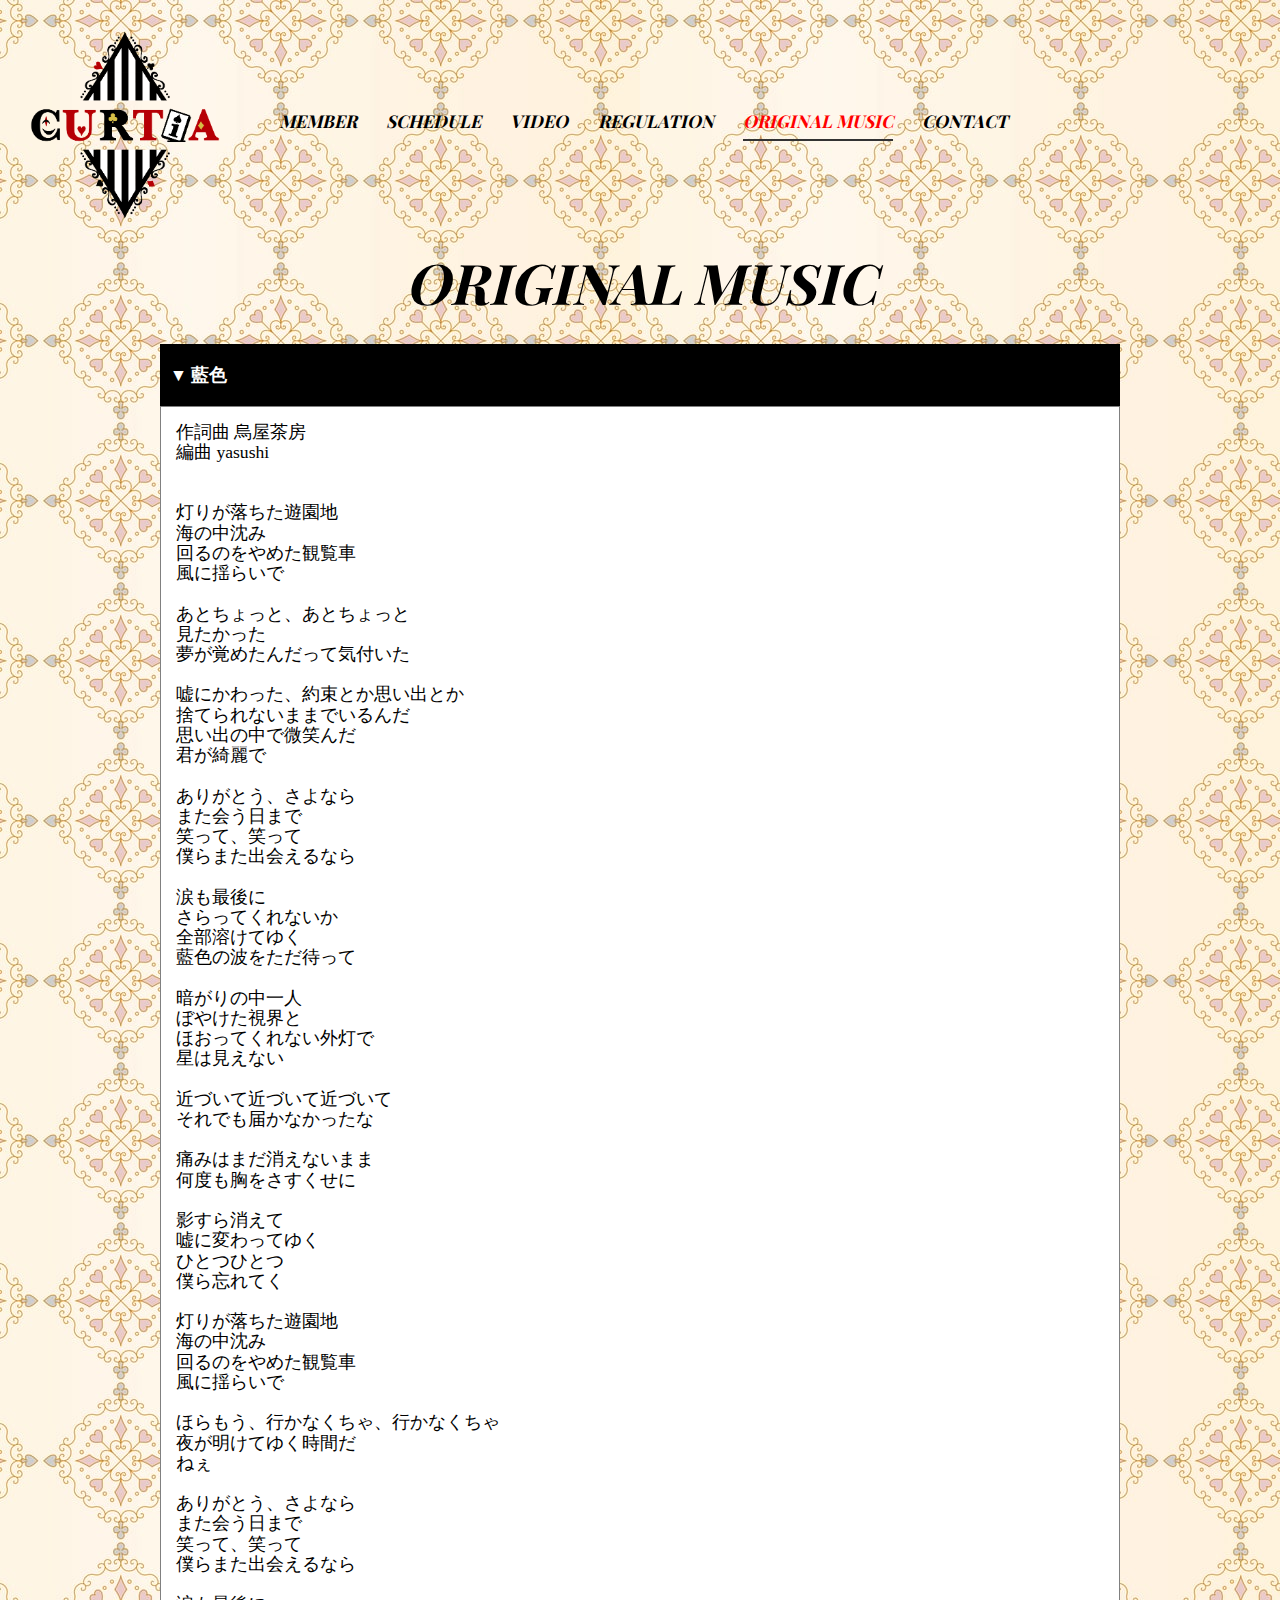
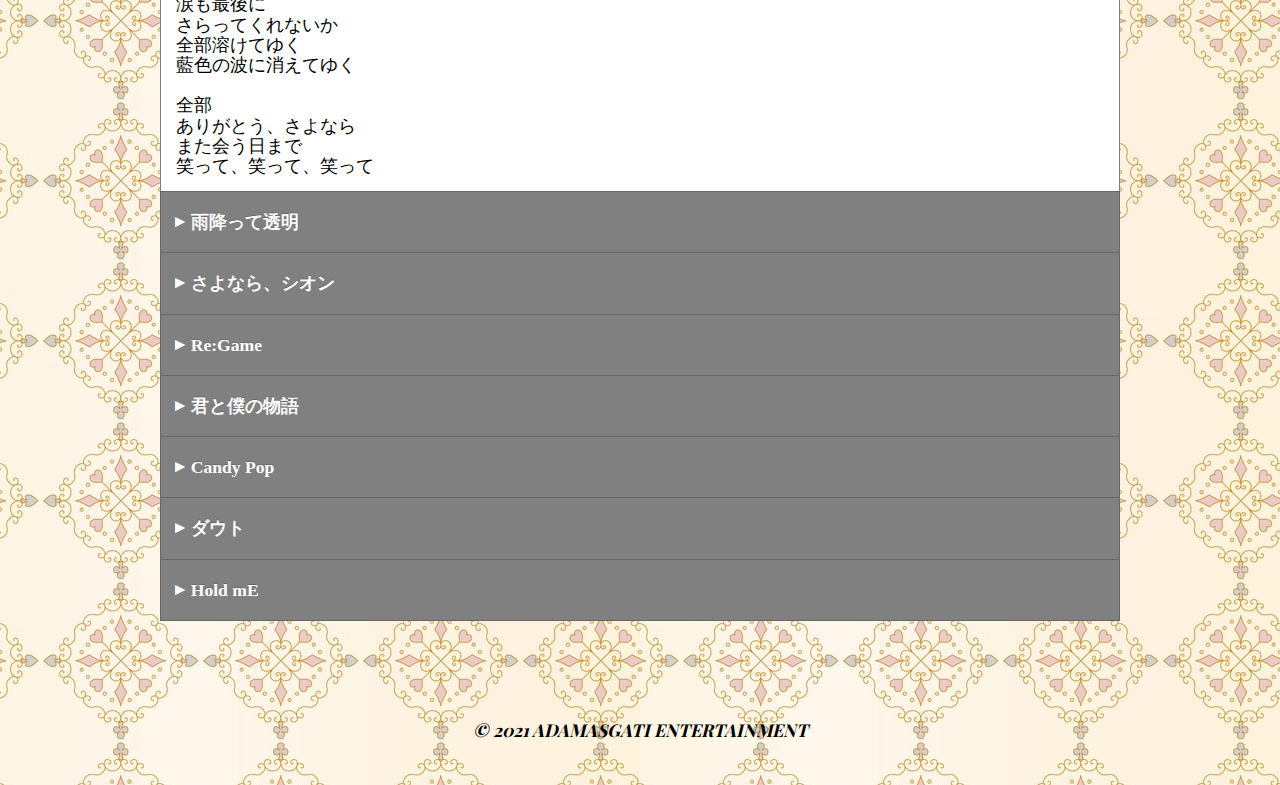
==== original_music.html @ 56eef0c7 "ファイル追加" ====
<!DOCTYPE html>
<html lang="ja">
<head>
    <meta charset="UTF-8">
    <meta name="viewport" content="width=device-width, initial-scale=1, maximum-scale=1, user-scalable=no">
    <meta http-equiv="X-UA-Compatible" content="IE=edge">
    <meta http-equiv="Pragma" content="no-cache">
    <meta http-equiv="Cache-Control" content="no-cache">
    <meta name="keywords" content="CURTiA,カルティア,かるてぃあ,有沢美矢,小柴みすず,篠本桜,城ノすい,結野優姫,アダマスガティエンターテインメント">
    <meta name="description" content="アイドルグループ「CURTiA」の公式サイト。ライブ情報などCURTiAに関する情報をお伝えします。">
    <link rel="shortcut icon" href="../img/curtia.jpg">
    <link rel="apple-touch-icon" href="../img/curtia.jpg">
    <link rel="icon" type="image/png" href="../img/curtia.jpg">
    <meta property="og:title" content="CURTiA">
    <meta property="og:type" content="website">
    <meta property="og:url" content="https://www.curtia.jp">
    <meta property="og:image" content="https://www.curtia.jp/img/curtia.jpg">
    <meta property="og:site_name" content="CURTiA">
    <meta property="og:locale" content="ja_JP">
    <meta name="twitter:card" content="summary_large_image">
    <meta name="twitter:title" content="CURTiA">
    <meta name="twitter:image" content="https://www.curtia.jp/img/curtia.jpg">
    <meta name="twitter:app:country" content="jp">
    <link rel="stylesheet" href="./css/destyle.css">
    <link rel="stylesheet" href="./css/style.css">
    <script src="./js/jquery-3.4.1.min.js"></script>
    <title>CURTiA | ORIGINAL MUSIC</title>
    <!-- Global site tag (gtag.js) - Google Analytics -->
    <script async src="https://www.googletagmanager.com/gtag/js?id=G-F8T7QWMD17"></script>
    <script>
        window.dataLayer = window.dataLayer || [];
        function gtag(){dataLayer.push(arguments);}
        gtag('js', new Date());

        gtag('config', 'G-F8T7QWMD17');

        $(function(){
            let inputs = $('input[name=tab]');
            let old_click_index = 0;
            inputs.on('click', function(){
                let click_index = $(this).val() - 1;
                $(inputs).each(function(index) {
                    if(old_click_index !== click_index && click_index !== index) {
                        $(this).prop('checked', false);
                    } else if(old_click_index === click_index) {
                        $(inputs[old_click_index]).prop('checked', false);
                        click_index = null;
                    }
                });
                old_click_index = click_index;
            });
        });
    </script>
</head>
<body>
    <header class="header">
        <div class="logo_block">
            <a href="/"><img class="logo" src="./img/curtia.png" alt="ロゴ"></a>
        </div>
        <nav class="global_nav">
            <ul class="global_nav_list">
                <li class="global_nav_list_item"><a href="member.html">MEMBER</a></li>
                <li class="global_nav_list_item"><a href="schedule.html">SCHEDULE</a></li>
                <li class="global_nav_list_item"><a href="video.php">VIDEO</a></li>
                <!--                <li class="global_nav_list_item"><a href="./media.html">MEDIA</a></li>-->
                <li class="global_nav_list_item"><a href="regulation.html">REGULATION</a></li>
                <li class="global_nav_list_item"><a class="active" href="original_music.html">ORIGINAL MUSIC</a></li>
                <li class="global_nav_list_item"><a href="contact.html">CONTACT</a></li>
            </ul>
        </nav>
        <nav class="hamburger_menu">
            <input type="checkbox" id="menu_btn_check">
            <label for="menu_btn_check" class="menu_btn"><span></span></label>
            <div class="menu_content">
                <ul>
                    <li>
                        <a href="member.html">MEMBER</a>
                    </li>
                    <li>
                        <a href="schedule.html">SCHEDULE</a>
                    </li>
                    <li>
                        <a href="video.php">VIDEO</a>
                    </li>
                    <!--                    <li>-->
                    <!--                        <a href="./media.html">MEDIA</a>-->
                    <!--                    </li>-->
                    <li>
                        <a href="regulation.html">REGULATION</a>
                    </li>
                    <li>
                        <a href="original_music.html">ORIGINAL MUSIC</a>
                    </li>
                    <li>
                        <a href="contact.html">CONTACT</a>
                    </li>
                </ul>
            </div>
        </nav>
    </header>
    <main class="main">
        <div class="original_music_block">
            <h1>ORIGINAL MUSIC</h1>
            <div class="tab-wrap">
                <input id="tab_1" type="radio" name="tab" class="tab-switch" value="1" checked/>
                <label class="tab-label" for="tab_1">藍色</label>
                <div class="tab-content">
                    作詞曲 烏屋茶房<br>
                    編曲 yasushi<br><br><br>
                    灯りが落ちた遊園地<br>
                    海の中沈み<br>
                    回るのをやめた観覧車<br>
                    風に揺らいで<br><br>
                    あとちょっと、あとちょっと<br>
                    見たかった<br>
                    夢が覚めたんだって気付いた<br><br>
                    嘘にかわった、約束とか思い出とか<br>
                    捨てられないままでいるんだ<br>
                    思い出の中で微笑んだ<br>
                    君が綺麗で<br><br>
                    ありがとう、さよなら<br>
                    また会う日まで<br>
                    笑って、笑って<br>
                    僕らまた出会えるなら<br><br>
                    涙も最後に<br>
                    さらってくれないか<br>
                    全部溶けてゆく<br>
                    藍色の波をただ待って<br><br>
                    暗がりの中一人<br>
                    ぼやけた視界と<br>
                    ほおってくれない外灯で<br>
                    星は見えない<br><br>
                    近づいて近づいて近づいて<br>
                    それでも届かなかったな<br><br>
                    痛みはまだ消えないまま<br>
                    何度も胸をさすくせに<br><br>
                    影すら消えて<br>
                    嘘に変わってゆく<br>
                    ひとつひとつ<br>
                    僕ら忘れてく<br><br>
                    灯りが落ちた遊園地<br>
                    海の中沈み<br>
                    回るのをやめた観覧車<br>
                    風に揺らいで<br><br>
                    ほらもう、行かなくちゃ、行かなくちゃ<br>
                    夜が明けてゆく時間だ<br>
                    ねぇ<br><br>
                    ありがとう、さよなら<br>
                    また会う日まで<br>
                    笑って、笑って<br>
                    僕らまた出会えるなら<br><br>
                    涙も最後に<br>
                    さらってくれないか<br>
                    全部溶けてゆく<br>
                    藍色の波に消えてゆく<br><br>
                    全部<br>
                    ありがとう、さよなら<br>
                    また会う日まで<br>
                    笑って、笑って、笑って<br>
                </div>
                <input id="tab_2" type="radio" name="tab" class="tab-switch" value="2"/>
                <label class="tab-label" for="tab_2">雨降って透明</label>
                <div class="tab-content">
                    作詞曲 烏屋茶房<br>
                    編曲 Powerless<br><br><br>
                    そうやって僕らは0になる<br><br>
                    軽い眩暈と憂鬱で<br>
                    滲む水彩画の空<br>
                    ぐちゃぐちゃになった絵具<br>
                    苦しくてもがいた朝<br><br>
                    もうガンガンと響く脳内の<br>
                    鈍色の痛みを<br>
                    胡麻化せないなら<br>
                    駆けだして今<br>
                    傘なんて持たないでさ<br><br>
                    雨降って透明<br>
                    散々と泣いて<br>
                    そうやって僕らは0になる<br><br>
                    街を覆う雲<br>
                    君の焦燥も<br>
                    水溜まりに落ちていく<br><br>
                    雨降って透明<br>
                    影のち晴れ<br>
                    そうやって空から虹が降る<br><br>
                    飾らなくていいよ<br>
                    隠さなくていいよ<br>
                    乾いて消えてく<br>
                    それならいっそ<br><br>
                    軋む記憶は幽霊だ<br>
                    不意に現れるくせに<br>
                    手を伸ばしたってどうせ<br>
                    触れさせてすらくれない<br><br>
                    水鏡 雨上がり<br>
                    遠回りする心<br>
                    汚れてしまわないように<br>
                    そんな風に何度何度ごまかしただろう<br><br>
                    作り笑顔も<br>
                    忘れた振りも<br>
                    そんなの全部必要ないよ<br>
                    ごめんねちゃんと向き合おう<br>
                    きっとこの感情の名前は後悔<br><br>
                    傷つきながら<br>
                    描き続けた<br>
                    いつか夢見た景色<br>
                    ごめんねもう、いかなきゃ<br><br>
                    雨降って透明<br>
                    散々と泣いて<br>
                    そうやって僕らは0になる<br><br>
                    全部吐き出して<br>
                    全部声に出して<br>
                    水溜まりになっていく<br><br>
                    雨降って透明<br>
                    影のち晴れ<br>
                    そうやって空から虹が降る<br><br>
                    飾らなくていいよ<br>
                    隠さなくていいよ<br>
                    乾いて消えてく<br>
                    ぼくらはずっと<br><br>
                    雨になって消える<br>
                </div>
                <input id="tab_3" type="radio" name="tab" class="tab-switch" value="3"/>
                <label class="tab-label" for="tab_3">さよなら、シオン</label>
                <div class="tab-content">
                    作詞曲 GaGa Ball Club<br><br><br>
                    “未来”なんて美しい言葉の中に<br>
                    “いつか”なんて意味は無かった<br><br>
                    “バイバイ”さよなら の言葉の中に<br>
                    明日の僕はもういないことを知った<br><br>
                    出発時刻3分前間に合わないことは<br>
                    もうわかってる<br>
                    radikoから流れてくるMusic Freeway<br><br>
                    この洋楽は誰の曲?なんて気を紛らわせて<br>
                    改札の前、目を閉じて、<br>
                    涙堪えるしかなかったんだ<br><br>
                    結露で滲む眼の向こうに<br>
                    何が待っているのだろう<br><br>
                    忘れたくないよ、でも、<br>
                    いつかは忘れるんだよ<br>
                    たぶん、きっと、そんな気がするんだ<br><br>
                    忘れたくないよ、もう、<br>
                    今日が最後かもしれない<br>
                    たぶん、きっと、そんな気がするんだ<br><br>
                    26時45分 もう誰もいないこの街でひとり<br>
                    まだ見ぬ夢の続きのシナリオを描こう<br><br>
                    日が昇るまでに 目が覚める前に<br>
                    僕なりの 僕だけの<br>
                    結末を 握りしめて 朝を迎えるんだ<br><br>
                    月明かりでぼやける眼の向こうに<br>
                    何が待っているのだろう<br><br>
                    忘れたくないよ、でも、<br>
                    いつかは忘れるんだよ<br>
                    たぶん、きっと、そんな気がするんだ<br><br>
                    忘れたくないよ、もう、<br>
                    今日が最後かもしれない<br>
                    たぶん、きっと、そんな気がするんだ<br><br>
                    “忘れちゃった”っていつか<br>
                    言える日が来たなら<br>
                    たぶん、きっと、それでいいんだ<br>
                    “忘れちゃった”なんて<br>
                    ことさえ言えなくなるくらい<br>
                    未来を　信じて  みようと思うんだ<br>
                </div>
                <input id="tab_4" type="radio" name="tab" class="tab-switch" value="4"/>
                <label class="tab-label" for="tab_4">Re:Game</label>
                <div class="tab-content">
                    作詞曲 GaGa Ball Club<br><br><br>
                    コトバの中に 詰め込んで<br>
                    キミと今夜歌うよ<br>
                    その笑顔が見たいから<br>
                    キミと今夜踊るよ<br><br>
                    やっとここまで来たんだ<br>
                    涙流した夜もあったけど<br>
                    今日を、この時を、信じてきたんだ<br><br>
                    さぁ、始めよう どんな時だって、<br>
                    一人なんかじゃない<br>
                    今この瞬間はたった一度きりの<br>
                    夢にまで見た景色さ<br>
                    さぁ、始めよう 時計の針を止めて<br>
                    この世界をいつまでも<br>
                    エンディングの無いストーリーを<br>
                    このままずっと<br>
                    ずっとずっとずっとずっとずっと<br><br>
                    あの日誓った約束を<br>
                    ボクは今夜歌うよ<br>
                    この気持ちを伝えたいから<br>
                    ボクは今夜踊るよ<br><br>
                    やっとここまで来たんだ<br>
                    悔しくて眠れない日もあったけど<br>
                    今を、この瞬間を、信じてきたんだ<br><br>
                    走り出そう準備はいいかい?<br>
                    何も恐れることはないから<br>
                    さぁ、始めようどんな時だって、<br>
                    一人なんかじゃない<br>
                    今この瞬間はたった一度きりの<br>
                    夢にまで見た景色さ<br>
                    さぁ、始めよう 時計の針を止めて<br>
                    この世界をいつまでも<br>
                    エンディングの無いストーリーを<br>
                    このままずっと<br>
                    ずっとずっとずっとずっとずっと<br>
                </div>
                <input id="tab_5" type="radio" name="tab" class="tab-switch" value="5"/>
                <label class="tab-label" for="tab_5">君と僕の物語</label>
                <div class="tab-content">
                    作曲 GaGa Ball Club<br><br><br>
                    僕の前に現れた君　夢の中とさ同じ笑顔で<br>
                    恥ずかしがる僕に　手を差し伸べて<br><br>
                    これから行こうと　走り出すのさ　ほら<br>
                    光の中で　楽しそうにする君<br>
                    僕は目を離せなくて　立ち尽くす<br><br>
                    君のね笑顔が<br>
                    好きだよ　だけどダメ<br>
                    僕だけの物に　ならないから<br><br>
                    好きなの好きだよ<br>
                    好きよ気付かないで<br>
                    僕だけが知ってる　そう　君との物語<br><br>
                    伝えたい思いが　溢れていくのに<br>
                    遠ざかる足音　足りないこの時間<br><br>
                    胸の奥に　聴こえる音楽は<br>
                    君の声だけ　聴こえてしまって　苦しいよ<br><br>
                    君のね笑顔が<br>
                    好きだよ　だけどもう<br>
                    これ以上　見れない<br>
                    ほら　辛くなる<br><br>
                    好きなの好きだよ<br>
                    好きよ気付かないで<br>
                    目に零れる汗が　消えるまでは　このままで<br><br>
                    君と僕の　この物語<br>
                    一緒に　歩いてく　ねぇ<br><br>
                    好きなの<br>
                    好きよ気付かないで<br>
                    零れた笑顔に　胸焦がれる<br><br>
                    君のね笑顔が<br>
                    好きだよ　だからほら<br>
                    ふと落ちた笑顔に　もう　もう<br><br>
                    好きなの好きだよ<br>
                    好きよ届かないで<br>
                    君の笑顔が　ほら　溢れ出す<br><br>
                    好きなの好きだよ<br>
                    好きよ気付かないで<br>
                    目に零れる汗が　消えるまでは<br><br>
                    気付かないで　このままで<br>
                </div>
                <input id="tab_6" type="radio" name="tab" class="tab-switch" value="6"/>
                <label class="tab-label" for="tab_6">Candy Pop</label>
                <div class="tab-content">
                    作詞曲 烏屋茶房<br>
                    編曲 Len<br><br><br>
                    とびきりの Candy pop カラリ<br>
                    ときめきの Candy pop コロリ<br>
                    声に出しちゃ全部 すぐに<br>
                    バラバラ砕けちゃいそう<br><br>
                    今はまだ Candy pop ペロリ<br>
                    しあわせに Candy pop 包まれていたいの<br>
                    だって僕は甘いのが好きなんだもん<br><br>
                    (Candy pop カラリ・コロリoh<br>
                    Candy pop ペロリ・ペロリ<br>
                    Candy pop カラリ・コロリso sweet)<br><br>
                    ピピピ 君からメッセージ<br>
                    何気ない毎日の話<br>
                    それだけでなんだか幸せ<br>
                    まるで恋する女の子<br><br>
                    不意に目と目が合ってたり<br>
                    優しい言葉かけてくれたり<br>
                    嬉しいけれどすこしだけやきもき<br>
                    君は思わせぶり<br><br>
                    ねぇ知りたい<br>
                    君のキモチ<br>
                    僕と同じならいいのにな<br><br>
                    とびきりの Candy pop カラリ<br>
                    ときめきの Candy pop コロリ<br>
                    声に出しちゃ全部 すぐに<br>
                    バラバラ砕けちゃいそう<br><br>
                    だけどまだ Candy pop ペロリ<br>
                    しあわせに Candy pop 包まれていたいの<br>
                    だって僕は甘いのが好きなんだもん<br><br>
                    (Candy pop カラリ・コロリoh<br>
                    Candy pop アマイ・アマイ oh<br>
                    Candy pop カラリ・コロリso sweet)<br><br>
                    「週末暇？」って突然に<br>
                    お出かけしようよのお誘い<br>
                    それだけでもうドキドキになるのを<br>
                    君は知ってるんでしょう？<br><br>
                    ねぇ今よりあと一歩だけ<br>
                    君に近づけたらいいのにな<br><br>
                    とびきりの Candy pop カラリ<br>
                    ときめきの Candy pop コロリ<br>
                    伝えなくちゃ全部いつか<br>
                    溶けてなくなっちゃいそう<br><br>
                    だけどまだ Candy pop ペロリ<br>
                    すこしだけ Candy pop 勇気が足りないの<br>
                    だってぼくは苦いのはいやなんだもん<br><br>
                    いつかちゃんと伝えるよ<br>
                    だから今はこの甘い時を君と<br><br>
                    とびきりの Candy pop カラリ<br>
                    ときめきの Candy pop コロリ<br>
                    声に出しちゃ全部 すぐに<br>
                    心が溢れちゃうから……今は内緒<br><br>
                    Candy pop ペロリ<br>
                    しあわせに Candy pop 包まれていたいの<br>
                    だって僕は君が大好きなんだもん<br>
                </div>
                <input id="tab_7" type="radio" name="tab" class="tab-switch" value="7"/>
                <label class="tab-label" for="tab_7">ダウト</label>
                <div class="tab-content">
                    作詞曲編 篠崎あやと・橘亮祐<br><br><br>
                    繰り返す言葉の裏側には<br>
                    伏せられたまま<br>
                    明かされることのない<br>
                    本音がある<br><br>
                    悩んでるみたいなメッセージは<br>
                    今日も都合よく会うための<br>
                    口実なんでしょ？<br><br>
                    君にとって僕という存在がどういうものか<br>
                    とっくに受け止めてるから<br>
                    きっと大丈夫さ<br>
                    （ダウト。）<br><br>
                    君のつくどんな嘘も<br>
                    気づいているんだよ<br>
                    一番じゃないそんなことも<br>
                    全部全部わかってるよ<br>
                    こんなにも苦しくて<br>
                    こんなに切ない気持ち<br>
                    どこまででも君についていけるのは<br>
                    僕だけさ<br><br>
                    ”騙される方が悪いんじゃない？”<br>
                    薄汚れたセリフが脳内から離れない<br>
                    他人のコト信じ過ぎないように<br>
                    一人でも生き抜いてけるように<br>
                    そうやって作った強いココロ<br>
                    なのにさ、嗚呼<br><br>
                    ちゃんと繋がれない未来が<br>
                    最初から決まってたかのように<br>
                    深いところは晒せずにいた<br>
                    そうさずっとずっとずっとずっと僕ら<br><br>
                    ねえ、いつかカードを裏返したら<br>
                    傷つくことになるのかな<br>
                    灰色の空の下ひとつ願った<br>
                    どうか、これだけは<br>
                    「ダウト。」<br><br>
                    君のつくどんな嘘も<br>
                    気づいているけど<br>
                    たったひとつ<br>
                    これだけでいい<br>
                    「好き」だけは本音がいいよ<br>
                    こんなにも苦しくて<br>
                    こんなに切ない気持ち<br>
                    どこまででも君についていけるのは<br>
                    世界中で絶対<br>
                    僕だけさ<br>
                    僕だけさ<br>
                    僕だけさ<br>
                </div>
                <input id="tab_8" type="radio" name="tab" class="tab-switch" value="8"/>
                <label class="tab-label" for="tab_8">Hold mE</label>
                <div class="tab-content">
                    作詞作編曲：篠崎あやと、橘亮祐<br><br><br>
                    真面目ぶって純粋なフリで<br>
                    みんな密かに狙ってるの<br>
                    頭の中では静かに燃えてる<br>
                    キミの隣は譲れない<br><br>
                    誰を選べば幸せなんて 結局ほら相性でしょ？<br>
                    どれだけ自分を良く見せられるか<br>
                    策略が巡っていく<br><br>
                    見た目がかわいいだけの<br>
                    あの子なんかじゃバッドビート<br>
                    その指先で僕だけを、残して<br><br>
                    恋は駆け引き　負けられない<br>
                    1 番になれるのは誰？<br>
                    熱い視線を独り占めして<br>
                    心、キミと重ねたい<br><br>
                    恋にわずらい　止められない<br>
                    ハート撃ち抜かれてる<br>
                    最後の札が明かされるまで<br>
                    きっと、僕を信じて<br><br>
                    照れた顔もこの涙も自由自在に操れるの<br>
                    正反対の感情 作り出すポーカーフェイス<br>
                    戦略が交差してく<br><br>
                    “汚いやり方”なんて<br>
                    思っちゃうならバッドエンド<br>
                    この手札で君の心、引き寄せ<br><br>
                    声に出せない　こんな想い<br>
                    いつも胸に秘めてる<br>
                    冷めたフリして隠してみても<br>
                    鼓動、キミに聞こえそう<br><br>
                    上ずる声　動く目線<br>
                    ほころび見逃したまま<br>
                    余裕じゃなくて　ほんとは少し<br>
                    気づいて欲しいのかな<br><br>
                    「透明なまま愛されたい」<br>
                    でもそれって理想論かな わかってる<br><br>
                    恋は駆け引き　負けられない<br>
                    1 番になれるのは誰？<br>
                    熱い視線を独り占めして<br>
                    心、キミと重ねたい<br><br>
                    恋にわずらい　止められない<br>
                    ハート撃ち抜かれてる<br>
                    最後の札が明かされるまで<br>
                    きっと、僕を信じて<br>
                </div>
            </div>
        </div>
    </main>
    <footer class="footer">
        <p class="copyright">© 2021 ADAMASGATI ENTERTAINMENT</p>
    </footer>
</body>
</html>
---- css/destyle.css ----
/*! destyle.css v1.0.13 | MIT License | https://github.com/nicolas-cusan/destyle.css */

/* Reset box-model
   ========================================================================== */

* {
  box-sizing: border-box;
}

::before,
::after {
  box-sizing: inherit;
}

/* Document
   ========================================================================== */

/**
 * 1. Correct the line height in all browsers.
 * 2. Prevent adjustments of font size after orientation changes in iOS.
 * 3. Remove gray overlay on links for iOS.
 */

html {
  line-height: 1.15; /* 1 */
  -webkit-text-size-adjust: 100%; /* 2 */
  -webkit-tap-highlight-color: transparent; /* 3*/
}

/* Sections
   ========================================================================== */

/**
 * Remove the margin in all browsers.
 */

body {
  margin: 0;
}

/**
 * Render the `main` element consistently in IE.
 */

main {
  display: block;
}

/* Vertical rhythm
   ========================================================================== */

p,
table,
blockquote,
address,
pre,
iframe,
form,
figure,
dl {
  margin: 0;
}

/* Headings
   ========================================================================== */

h1,
h2,
h3,
h4,
h5,
h6 {
  font-size: inherit;
  line-height: inherit;
  font-weight: inherit;
  margin: 0;
}

/* Lists (enumeration)
   ========================================================================== */

ul,
ol {
  margin: 0;
  padding: 0;
  list-style: none;
}

/* Lists (definition)
   ========================================================================== */

dt {
  font-weight: bold;
}

dd {
  margin-left: 0;
}

/* Grouping content
   ========================================================================== */

/**
 * 1. Add the correct box sizing in Firefox.
 * 2. Show the overflow in Edge and IE.
 */

hr {
  box-sizing: content-box; /* 1 */
  height: 0; /* 1 */
  overflow: visible; /* 2 */
  border: 0;
  border-top: 1px solid;
  margin: 0;
  clear: both;
  color: inherit;
}

/**
 * 1. Correct the inheritance and scaling of font size in all browsers.
 * 2. Correct the odd `em` font sizing in all browsers.
 */

pre {
  font-family: monospace, monospace; /* 1 */
  font-size: inherit; /* 2 */
}

address {
  font-style: inherit;
}

/* Text-level semantics
   ========================================================================== */

/**
 * Remove the gray background on active links in IE 10.
 */

a {
  background-color: transparent;
  text-decoration: none;
  color: inherit;
}

/**
 * 1. Remove the bottom border in Chrome 57-
 * 2. Add the correct text decoration in Chrome, Edge, IE, Opera, and Safari.
 */

abbr[title] {
  border-bottom: none; /* 1 */
  text-decoration: underline; /* 2 */
  text-decoration: underline dotted; /* 2 */
}

/**
 * Add the correct font weight in Chrome, Edge, and Safari.
 */

b,
strong {
  font-weight: bolder;
}

/**
 * 1. Correct the inheritance and scaling of font size in all browsers.
 * 2. Correct the odd `em` font sizing in all browsers.
 */

code,
kbd,
samp {
  font-family: monospace, monospace; /* 1 */
  font-size: inherit; /* 2 */
}

/**
 * Add the correct font size in all browsers.
 */

small {
  font-size: 80%;
}

/**
 * Prevent `sub` and `sup` elements from affecting the line height in
 * all browsers.
 */

sub,
sup {
  font-size: 75%;
  line-height: 0;
  position: relative;
  vertical-align: baseline;
}

sub {
  bottom: -0.25em;
}

sup {
  top: -0.5em;
}

/* Embedded content
   ========================================================================== */

/**
 * Remove the border on images inside links in IE 10.
 */

img {
  border-style: none;
  vertical-align: bottom;
}

embed,
object,
iframe {
  border: 0;
  vertical-align: bottom;
}

/* Forms
   ========================================================================== */

/**
 * Reset form fields to make them styleable
 * 1. Reset radio and checkbox to preserve their look in iOS.
 */

button,
input,
optgroup,
select,
textarea {
  -webkit-appearance: none;
  appearance: none;
  vertical-align: middle;
  color: inherit;
  font: inherit;
  border: 0;
  background: transparent;
  padding: 0;
  margin: 0;
  outline: 0;
  border-radius: 0;
  text-align: inherit;
}

[type="checkbox"] {
  /* 1 */
  -webkit-appearance: checkbox;
  appearance: checkbox;
}

[type="radio"] {
  /* 1 */
  -webkit-appearance: radio;
  appearance: radio;
}

/**
 * Show the overflow in IE.
 * 1. Show the overflow in Edge.
 */

button,
input {
  /* 1 */
  overflow: visible;
}

/**
 * Remove the inheritance of text transform in Edge, Firefox, and IE.
 * 1. Remove the inheritance of text transform in Firefox.
 */

button,
select {
  /* 1 */
  text-transform: none;
}

/**
 * Correct the inability to style clickable types in iOS and Safari.
 */

button,
[type="button"],
[type="reset"],
[type="submit"] {
  cursor: pointer;
  -webkit-appearance: none;
  appearance: none;
}

button[disabled],
[type="button"][disabled],
[type="reset"][disabled],
[type="submit"][disabled] {
  cursor: default;
}

/**
 * Remove the inner border and padding in Firefox.
 */

button::-moz-focus-inner,
[type="button"]::-moz-focus-inner,
[type="reset"]::-moz-focus-inner,
[type="submit"]::-moz-focus-inner {
  border-style: none;
  padding: 0;
}

/**
 * Restore the focus styles unset by the previous rule.
 */

button:-moz-focusring,
[type="button"]:-moz-focusring,
[type="reset"]:-moz-focusring,
[type="submit"]:-moz-focusring {
  outline: 1px dotted ButtonText;
}

/**
 * Remove padding
 */

option {
  padding: 0;
}

/**
 * Reset to invisible
 */

fieldset {
  margin: 0;
  padding: 0;
  border: 0;
  min-width: 0;
}

/**
 * 1. Correct the text wrapping in Edge and IE.
 * 2. Correct the color inheritance from `fieldset` elements in IE.
 * 3. Remove the padding so developers are not caught out when they zero out
 *    `fieldset` elements in all browsers.
 */

legend {
  color: inherit; /* 2 */
  display: table; /* 1 */
  max-width: 100%; /* 1 */
  padding: 0; /* 3 */
  white-space: normal; /* 1 */
}

/**
 * Add the correct vertical alignment in Chrome, Firefox, and Opera.
 */

progress {
  vertical-align: baseline;
}

/**
 * Remove the default vertical scrollbar in IE 10+.
 */

textarea {
  overflow: auto;
}

/**
 * 1. Remove the padding in IE 10.
 */

[type="checkbox"],
[type="radio"] {
  padding: 0; /* 1 */
}

/**
 * Correct the cursor style of increment and decrement buttons in Chrome.
 */

[type="number"]::-webkit-inner-spin-button,
[type="number"]::-webkit-outer-spin-button {
  height: auto;
}

/**
 * 1. Correct the outline style in Safari.
 */

[type="search"] {
  outline-offset: -2px; /* 1 */
}

/**
 * Remove the inner padding in Chrome and Safari on macOS.
 */

[type="search"]::-webkit-search-decoration {
  -webkit-appearance: none;
}

/**
 * 1. Correct the inability to style clickable types in iOS and Safari.
 * 2. Change font properties to `inherit` in Safari.
 */

::-webkit-file-upload-button {
  -webkit-appearance: button; /* 1 */
  font: inherit; /* 2 */
}

/**
 * Clickable labels
 */

label[for] {
  cursor: pointer;
}

/* Interactive
   ========================================================================== */

/*
 * Add the correct display in Edge, IE 10+, and Firefox.
 */

details {
  display: block;
}

/*
 * Add the correct display in all browsers.
 */

summary {
  display: list-item;
}

/* Table
   ========================================================================== */

table {
  border-collapse: collapse;
  border-spacing: 0;
}

caption {
  text-align: left;
}

td,
th {
  vertical-align: top;
  padding: 0;
}

th {
  text-align: left;
  font-weight: bold;
}

/* Misc
   ========================================================================== */

/**
 * Add the correct display in IE 10+.
 */

template {
  display: none;
}

/**
 * Add the correct display in IE 10.
 */

[hidden] {
  display: none;
}
---- css/style.css ----
@charset "UTF-8";

@font-face {
    font-family: 'EnFont';
    src: url('../font/PlayfairDisplay-Bold.ttf') format('truetype');
}

/* SP */
body {
    background-image: url("../img/background_image.jpg");
    background-size: 250px 250px;
    font-size: 1.6rem;
}

.header {
    display: -webkit-box;
    display: -ms-flexbox;
    display: -moz-flex;
    display: flex;
}

.logo_block {
    width: 150px;
    height: 150px;
}

.logo_block img {
    width: 100%;
    height: 100%;
}

.global_nav {
    margin-top: 105px;
    display: none;
}

.global_nav .global_nav_list {
    display: -webkit-box;
    display: -ms-flexbox;
    display: -moz-flex;
    display: flex;
}

.global_nav .global_nav_list .global_nav_list_item:first-child {
    margin-left: 10%;
}

.global_nav .global_nav_list .global_nav_list_item {
    margin-right: 10%;
}

.global_nav .global_nav_list .global_nav_list_item a {
    width: 100%;
    display: inline-block;
    font-style: italic;
    font-weight: bold;
    font-family: 'EnFont', sans-serif;
    font-size: 1.1rem;
    position: relative;
}

.global_nav .global_nav_list .global_nav_list_item a.active {
    color: #FF0000;
}

.global_nav .global_nav_list .global_nav_list_item a.active::after {
    position: absolute;
    bottom: -10px;
    left: 0;
    content: '';
    width: 100%;
    height: 2px;
    background: #333;
}

.global_nav .global_nav_list .global_nav_list_item a:not(.active)::after {
    position: absolute;
    bottom: -10px;
    left: 0;
    content: '';
    width: 100%;
    height: 2px;
    background: #333;
    transform: scale(0, 1);
    transform-origin: left top;
    transition: transform .3s;
}

.global_nav .global_nav_list .global_nav_list_item a:not(.active):hover::after {
    transform: scale(1, 1);
}

.menu_btn {
    position: fixed;
    top: 10px;
    right: 10px;
    display: flex;
    height: 50px;
    width: 50px;
    justify-content: center;
    align-items: center;
    z-index: 90;
    background-color: #FFFFFF;
}

.menu_btn span,
.menu_btn span:before,
.menu_btn span:after {
    content: '';
    display: block;
    height: 3px;
    width: 25px;
    border-radius: 3px;
    background-color: #000000;
    position: absolute;
}

.menu_btn span:before {
    bottom: 8px;
}

.menu_btn span:after {
    top: 8px;
}

#menu_btn_check {
    display: none;
}

#menu_btn_check:checked ~ .menu_btn span {
    background-color: rgba(255, 255, 255, 0);
    transition: all 1s ease;
}

#menu_btn_check:checked ~ .menu_btn span::before {
    bottom: 0;
    transform: rotate(45deg);
}

#menu_btn_check:checked ~ .menu_btn span::after {
    top: 0;
    transform: rotate(-45deg);
}

#menu_btn_check ~ .menu_btn span::before {
    transition: all 1s ease;
}

#menu_btn_check ~ .menu_btn span::after {
    transition: all 1s ease;
}

#menu_btn_check:checked ~ .menu_content {
    left: 0;
}

.menu_content {
    width: 100%;
    height: 100%;
    position: fixed;
    top: 0;
    left: 100%;
    z-index: 1;
    background-color: #FFFFFF;
    transition: all 0.5s;
}

.menu_content ul {
    padding: 70px 10px 0;
}

.menu_content ul li {
    border-bottom: solid 1px #000000;
}

.menu_content ul li a {
    display: block;
    width: 100%;
    font-size: 0.8rem;
    color: #000000;
    text-decoration: none;
    padding: 15px;
    position: relative;
}

.menu_content ul li a::before {
    content: "";
    width: 7px;
    height: 7px;
    border-top: solid 2px #000000;
    border-right: solid 2px #000000;
    transform: rotate(45deg);
    position: absolute;
    right: 11px;
    top: 16px;
}

.artist_photo_block {
    width: 100%;
    margin-top: 44px;
}

.artist_photo_block img {
    width: 100%;
}

h1 {
    margin-bottom: 30px;
    text-align: center;
    font-style: italic;
    font-weight: bold;
    font-size: 1.5rem;
    font-family: 'EnFont', sans-serif;
}

.banner_block {
    margin-top: 5%;
}

/*==================================================
スライダーのためのcss
===================================*/
.slider {/*横幅94%で左右に余白を持たせて中央寄せ*/
    width:94%;
    margin:0 auto;
}

.slider img {
    width:60vw;/*スライダー内の画像を60vwにしてレスポンシブ化*/
    height:auto;
}

.slider .slick-slide {
    transform: scale(0.8);/*左右の画像のサイズを80%に*/
    transition: all .5s;/*拡大や透過のアニメーションを0.5秒で行う*/
    opacity: 0.5;/*透過50%*/
}

.slider .slick-slide.slick-center{
    transform: scale(1);/*中央の画像のサイズだけ等倍に*/
    opacity: 1;/*透過なし*/
}


/*矢印の設定*/

/*戻る、次へ矢印の位置*/
.slick-prev,
.slick-next {
    position: absolute;/*絶対配置にする*/
    top: 42%;
    cursor: pointer;/*マウスカーソルを指マークに*/
    outline: none;/*クリックをしたら出てくる枠線を消す*/
    border-top: 2px solid #666;/*矢印の色*/
    border-right: 2px solid #666;/*矢印の色*/
    height: 15px;
    width: 15px;
}

.slick-prev {/*戻る矢印の位置と形状*/
    left: -1.5%;
    transform: rotate(-135deg);
}

.slick-next {/*次へ矢印の位置と形状*/
    right: -1.5%;
    transform: rotate(45deg);
}

/*ドットナビゲーションの設定*/

.slick-dots {
    text-align:center;
    margin:20px 0 0 0;
}

.slick-dots li {
    display:inline-block;
    margin:0 5px;
}

.slick-dots button {
    color: transparent;
    outline: none;
    width:8px;/*ドットボタンのサイズ*/
    height:8px;/*ドットボタンのサイズ*/
    display:block;
    border-radius:50%;
    background:#ccc;/*ドットボタンの色*/
}

.slick-dots .slick-active button{
    background:#333;/*ドットボタンの現在地表示の色*/
}


/*========= レイアウトのためのCSS ===============*/

.concept_block {
    width: 70%;
    margin: 50px auto 0;
}

.concept_block .concept {
    padding: 20px;
    border: 1px solid #707070;
    border-radius: 10px;
    background-color: #FFF;
    font-size: 0.8rem;
    line-height: 1.5rem;
    font-family: serif, sans-serif;
}

.twitter_block {
    width: 70%;
    margin: 50px auto 0;
}

.twitter_block .timeline {
    margin: 0 auto;
}

.member_block .flexbox {

}

.member_block .flexbox .profile_block {
    width: 80%;
    margin: 0 auto 5%;
    display: -webkit-box;
    display: -ms-flexbox;
    display: -moz-flex;
    display: flex;
    -webkit-align-items: center;
    align-items: center;
    -webkit-justify-content: center;
    justify-content: center;
}

.member_block .flexbox .profile_block .photo_block {
    width: 70%;
}

.member_block .flexbox .profile_block img {
    width: 100%;
    margin: 0 auto;
    text-align: center;
}

.member_block .flexbox .name {
    width: 100%;
    font-size: 1.1rem;
    font-weight: bold;
}

.member_block .flexbox .name.text_left {
    margin-left: 5%;
    text-align: left;
    line-height: 1.5rem;
    letter-spacing: 2px;
}

.member_block .flexbox .name.text_right {
    margin-right: 5%;
    text-align: right;
    line-height: 1.5rem;
    letter-spacing: 2px;
}

.member_block .flexbox .name.text_left.text_red {
    color: #DC143C;
    text-shadow: 1px 2px 3px #808080;
}

.member_block .flexbox .name.text_right.text_pink {
    color: #FF99CC;
    text-shadow: 1px 2px 3px #808080;
}

.member_block .flexbox .name.text_left.text_light_blue {
    color: #54C3F1;
    text-shadow: 1px 2px 3px #808080;
}

.member_block .flexbox .name.text_right.text_green {
    color: #009944;
    text-shadow: 1px 2px 3px #808080;
}

.member_block .flexbox .name.text_left.text_orange {
    color: #F39800;
    text-shadow: 1px 2px 3px #808080;
}

.member_block .flexbox .name.text_left.text_light_blue {
    color: #54C3F1;
    text-shadow: 1px 2px 3px #808080;
}

.member_block .flexbox .name.text_left.text_purple{
    color: #CAB8D9;
    text-shadow: 1px 2px 3px #808080;
}

.member_profile_block {

}

.member_profile_block .flexbox {
    display: -webkit-box;
    display: -ms-flexbox;
    display: -moz-flex;
    display: flex;
    -webkit-align-items: center;
    align-items: center;
    -webkit-justify-content: center;
    justify-content: center;
    -webkit-flex-direction: row;
    flex-direction: row;
    -webkit-flex-wrap: wrap;
    flex-wrap: wrap;
}

.member_profile_block .flexbox .photo_block {
    width: 80%;
}

.member_profile_block .flexbox .photo_block img {
    width: 100%;
}

.member_profile_block .flexbox .photo_block img {
    margin-bottom: 5%;
}

.member_profile_block .profile_block {
    width: 80%;
    margin: 5% auto 0;
    padding: 2%;
    font-size: 0.8rem;
    line-height: 1.5rem;
    background-color: #FFFFFF;
    border-radius: 10px;
}

.member_profile_block .profile_block .sns_block {
    padding: 3% 0%;
    display: -webkit-box;
    display: -ms-flexbox;
    display: -moz-flex;
    display: flex;
}

.member_profile_block .profile_block .sns_block a {
    display: inline-block;
    margin-right: 5%;
}

.member_profile_block .profile_block .sns_block a img {
    width: 44px;
}

.schedule_block {

}

.schedule_block .schedule {
    text-align: center;
}

.schedule_block .schedule iframe,
.schedule_block .schedule object,
.schedule_block .schedule embed {
    width: 80%;
    height: 600px;
}

.video_block {

}

.video_block .videos {
    padding: 0 15%;
    display: -webkit-box;
    display: -ms-flexbox;
    display: -moz-flex;
    display: flex;
    -webkit-align-items: center;
    align-items: center;
    -webkit-justify-content: center;
    justify-content: center;
    -webkit-flex-direction: row;
    flex-direction: row;
    -webkit-flex-wrap: wrap;
    flex-wrap: wrap;
}

.video_block .videos iframe,
.video_block .videos object,
.video_block .videos embed {
    width: 100%;
    height: 200px;
    margin-bottom: 5%;
}

.regulation_block {
    width: 70%;
    margin: 0 auto;
}

.regulation_block h2 {
    margin-bottom: 3%;
    font-size: 1.1rem;
    text-align: center;
}

.regulation_block .special_regulation_text_red {
    color: #FF0000;
}

.regulation_block .special_regulation {
    margin-bottom: 5%;
    padding: 20px;
    border: 1px solid #707070;
    border-radius: 10px;
    background-color: #FFF;
    font-size: 0.8rem;
    line-height: 1.5rem;
    font-family: serif, sans-serif;
    font-weight: bold;
}

.regulation_block .special_regulation .notes_text {
    color: #FF0000;
}

.regulation_block .special_regulation .text_line_through {
    text-decoration: line-through;
    text-decoration-color: #FF0000;
}

.regulation_block .regulation {
    margin-bottom: 5%;
    padding: 20px;
    border: 1px solid #707070;
    border-radius: 10px;
    background-color: #FFF;
    font-size: 0.8rem;
    line-height: 1.5rem;
    font-family: serif, sans-serif;
}

.regulation_block .regulation .notes_text {
    color: #FF0000;
}

.regulation_block .present {
    padding: 20px;
    border: 1px solid #707070;
    border-radius: 10px;
    background-color: #FFF;
    font-size: 0.8rem;
    line-height: 1.5rem;
    font-family: serif, sans-serif;
}

.contact_block {
    width: 90%;
    margin: 0 auto;
}

.contact_block h1 {
    margin-bottom: 50px;
}

.contact_block .select_form_box {
    margin-bottom: 50px;
    display: -webkit-box;
    display: -ms-flexbox;
    display: -moz-flex;
    display: flex;
    -webkit-align-items: center;
    align-items: center;
    -webkit-justify-content: center;
    justify-content: center;
}

.contact_block .select_form_box input[type=radio] {
    display: none;
}

.contact_block .select_form_box label {
    width: 280px;
    margin: 0 20px;
    padding: 15px;
    background-color: #FFF;
    font-size: 0.6rem;
    text-align: center;
    border-radius: 10px;
}

.contact_block .select_form_box input[type=radio]:checked + label {
    background-color: #EF77A0;
    color: #FFF;
}

.contact_block .inquiry_box {
    display: none;
}

.contact_block .request_box {
    display: none;
}

.contact_block .input_block {
    margin-bottom: 3%;
    display: -webkit-box;
    display: -ms-flexbox;
    display: -moz-flex;
    display: flex;
    -webkit-flex-wrap: wrap;
    -ms-flex-wrap    : wrap;
    flex-wrap        : wrap;
}

.contact_block .input_block .required {
    width: 70px;
    height: 30px;
    background-color: #EF77A0;
    border-radius: 10px;
    color: #FFFFFF;
    font-size: 0.8rem;
    line-height: 30px;
    text-align: center;
}

.contact_block .input_block .input_title {
    padding: 0 2%;
    font-size: 0.8rem;
    line-height: 30px;
}

.contact_block .input_block input[type=text] {
    width: 100%;
    height: 44px;
    margin-top: 1%;
    padding-left: 2%;
    background-color: #FFFFFF;
    border: 1px solid #707070;
    border-radius: 10px;
    font-size: 0.8rem;
}

.contact_block .input_block .radio_block {
    width: 100%;
}

.contact_block .input_block .radio_block input[type=radio] {
    width: 20px;
    height: 20px;
}

.contact_block .input_block .radio_block input[type=radio] + label {
    margin-right: 10%;
    font-size: 0.8rem;
}

.contact_block .input_block textarea {
    width: 100%;
    height: 250px;
    margin-top: 1%;
    padding: 2%;
    background-color: #FFFFFF;
    border: 1px solid #707070;
    border-radius: 10px;
    font-size: 0.8rem;
    resize: none;
}

.contact_block .privacy_policy_block {
    margin-top: 5%;
    text-align: center;
    font-size: 0.8rem;
}

.contact_block .privacy_policy_block input[type=checkbox] {
    margin-right: 3%;
    margin-bottom: 0.5%;
}

.contact_block .privacy_policy_block a {
    color: #001DFF;
}

.contact_block .button_block {
    margin-top: 5%;
    text-align: center;
    font-size: 0.8rem;
}

.contact_block .button_block button {
    padding: 2.5% 10%;
    background-color: #FFFFFF;
    border: 1px solid #707070;
    border-radius: 10px;
}

.privacy_policy_block {
    width: 85%;
    margin: 43px auto 0;
}

.privacy_policy_block .privacy_policy {
    margin-bottom: 140px;
    padding: 32px;
    border: 1px solid #707070;
    border-radius: 10px;
    background-color: #FFF;
    font-size: 0.8rem;
    line-height: 1.5rem;
    font-family: serif, sans-serif;
}

.privacy_policy_block .privacy_policy li {
    padding-left: 2.3em;
    text-indent: -2.3em;
}

.original_music_block {
    width: 75%;
    margin: 0 auto;
}

.original_music_block .tab-label {
    color: #FFFFFF;
    background: #808080;
    font-weight: bold;
    text-shadow: 0 -1px 0 rgba(0,0,0,.2);
    margin-bottom: -1px;
    padding: 20px .5em;
    border: 1px solid rgba(0,0,0,.2);
    cursor: pointer;
    display: block;
    font-size: 0.8rem;
}

.original_music_block .tab-label:before {
    content: '▼';
    margin-right: .2em;
    display: inline-block;
    transform: rotate(-90deg);
}

.original_music_block .tab-switch:checked+.tab-label:before {
    transform: rotate(0);
}

.original_music_block .tab-content {
    height: 0;
    padding: 0 15px;
    overflow: hidden;
    opacity: 0;
}

.original_music_block .tab-switch:checked+.tab-label {
    background: #000000;
    font-size: 0.8rem;
}

.original_music_block .tab-switch:checked+.tab-label+.tab-content {
    background: #FFFFFF;
    height: auto;
    overflow: auto;
    margin-bottom: -1px;
    padding: 15px;
    opacity: 1;
    border: 1px solid #808080;
    font-size: 0.8rem;
}

.original_music_block .tab-switch {
    display: none;
}

.contact_complete_block {
    width: 70%;
    margin: 0 auto;
}

.contact_complete_block .message {
    padding: 30px;
    background-color: #FFF;
    text-align: center;
    font-size: 0.8rem;
    line-height: 1.2rem;
    border-radius: 10px;
}

.pagination {
    display: -webkit-box;
    display: -ms-flexbox;
    display: -moz-flex;
    display: flex;
    -webkit-align-items: center;
    align-items: center;
    -webkit-justify-content: center;
    justify-content: center;
}

.pagination a,
.pagination span {
    display: inline-block;
    text-decoration: none;
    border-radius: 6px;
    background: #fff;
    margin: 4px 2px;
    width: 50px;
    height: 50px;
    padding: 14px 0;
    box-sizing: border-box;
    color: #333;
    border: 2px solid #333;
    font-weight: bold;
    line-height: 1.4em;
    font-size: 0.5em;
    text-align: center;
}

.pagination a:hover {
    opacity: 0.7;
}

.pagination .active span {
    background: #000000;
    color: #ffffff;
}

.footer {

}

.copyright {
    margin-top: 50px;
    padding-bottom: 45px;
    text-align: center;
    font-style: italic;
    font-weight: bold;
    font-size: 0.8rem;
    font-family: 'EnFont', sans-serif;
}

.is_pc {
    display: none;
}

.is_sp {
    display: block;
}

/* SP */
@media screen and (min-width: 500px) {
    .video_block .videos iframe,
    .video_block .videos object,
    .video_block .videos embed {
        width: 100%;
        height: 350px;
        margin-bottom: 5%;
    }
}

@media screen and (min-width: 600px) {
    .video_block .videos iframe,
    .video_block .videos object,
    .video_block .videos embed {
        width: 100%;
        height: 350px;
        margin-bottom: 5%;
    }
}

@media screen and (min-width: 700px) {
    .video_block .videos iframe,
    .video_block .videos object,
    .video_block .videos embed {
        width: 100%;
        height: 350px;
        margin-bottom: 5%;
    }
}

@media screen and (min-width: 800px) {
    .video_block .videos iframe,
    .video_block .videos object,
    .video_block .videos embed {
        width: 100%;
        height: 350px;
        margin-bottom: 5%;
    }
}

@media screen and (min-width: 900px) {
    .video_block .videos iframe,
    .video_block .videos object,
    .video_block .videos embed {
        width: 100%;
        height: 350px;
        margin-bottom: 5%;
    }
}

/* PC */
@media screen and (min-width: 1025px) {
    body {
        background-image: url("../img/background_image.jpg");
        background-size: auto;
        font-size: 1.6rem;
    }

    body:after {
        content : "";
        display : block;
        height : 0;
        clear : both;
    }

    .header {
        display: -webkit-box;
        display: -ms-flexbox;
        display: -moz-flex;
        display: flex;
    }

    .logo_block {
        width: 250px;
        height: 250px;
    }

    .logo_block img {
        width: 100%;
        height: 100%;
    }

    .global_nav {
        margin-top: 105px;
        display: block;
    }

    .global_nav .global_nav_list {
        display: -webkit-box;
        display: -ms-flexbox;
        display: -moz-flex;
        display: flex;
    }

    .global_nav .global_nav_list .global_nav_list_item:first-child {
        margin-left: 5%;
    }

    .global_nav .global_nav_list .global_nav_list_item {
        margin-right: 5%;
    }

    .global_nav .global_nav_list .global_nav_list_item a {
        width: 100%;
        display: inline-block;
        font-style: italic;
        font-weight: bold;
        font-family: 'EnFont', sans-serif;
        font-size: 1.1rem;
        position: relative;
        white-space: nowrap
    }

    .global_nav .global_nav_list .global_nav_list_item a.active {
        color: #FF0000;
    }

    .global_nav .global_nav_list .global_nav_list_item a.active::after {
        position: absolute;
        bottom: -10px;
        left: 0;
        content: '';
        width: 100%;
        height: 2px;
        background: #333;
    }

    .global_nav .global_nav_list .global_nav_list_item a:not(.active)::after {
        position: absolute;
        bottom: -10px;
        left: 0;
        content: '';
        width: 100%;
        height: 2px;
        background: #333;
        transform: scale(0, 1);
        transform-origin: left top;
        transition: transform .3s;
    }

    .global_nav .global_nav_list .global_nav_list_item a:not(.active):hover::after {
        transform: scale(1, 1);
    }

    .hamburger_menu {
        display: none;
    }

    .artist_photo_block {
        width: 100%;
        margin-top: 44px;
    }

    .artist_photo_block img {
        width: 100%;
    }

    h1 {
        margin-bottom: 30px;
        text-align: center;
        font-style: italic;
        font-weight: bold;
        font-size: 3.5rem;
        font-family: 'EnFont', sans-serif;
    }

    h2 {
        margin-bottom: 30px;
        text-align: center;
        font-style: italic;
        font-weight: bold;
        font-size: 1.8rem;
        font-family: 'EnFont', sans-serif;
    }

    .concept_block {
        width: 70%;
        margin: 100px auto 0;
    }

    .concept_block .concept {
        padding: 20px;
        border: 1px solid #707070;
        border-radius: 10px;
        background-color: #FFF;
        font-size: 1.1rem;
        line-height: 2.0rem;
        font-family: serif, sans-serif;
    }

    .twitter_block {
        width: 70%;
        margin: 100px auto 0;
    }

    .twitter_block .timeline {
        width: 60%;
        margin: 0 auto;
    }

    .member_block {

    }

    .member_block .flexbox {
        margin-bottom: 5%;
        display: -webkit-box;
        display: -ms-flexbox;
        display: -moz-flex;
        display: flex;
        -webkit-align-items: center;
        align-items: center;
        -webkit-justify-content: center;
        justify-content: center;
        -webkit-flex-direction: row;
        flex-direction: row;
        -webkit-flex-wrap: wrap;
        flex-wrap: wrap;
    }

    .member_block .flexbox .profile_block {
        width: 20%;
        margin: 0 3%;
        display: block;
    }

    .member_block .flexbox .profile_block .photo_block {
        width: 100%;
        background-color: #000000;
    }

    .member_block .flexbox .profile_block .photo_block img {
        width: 100%;
    }

    .member_block .flexbox .profile_block .photo_block img:hover {
        opacity: 0.8;
    }

    .member_block .flexbox .profile_block .name {
        margin-top: 3%;
        font-size: 1.1rem;
        text-align: center;
        font-weight: bold;
        font-family: serif;
    }

    .member_block .flexbox .profile_block .name a {
        display: block;
        position: relative;
    }

    .member_block .flexbox .profile_block .name a {
        display: inline-block;
        position: relative;
    }

    .member_block .flexbox .profile_block .name a::after {
        position: absolute;
        bottom: -5px;
        left: 0;
        content: '';
        width: 100%;
        height: 2px;
        background: #333;
        transform: scale(0, 1);
        transform-origin: left top;
        transition: transform .3s;
    }

    .member_block .flexbox .profile_block .name a:hover::after {
        transform: scale(1, 1);
    }

    .member_profile_block {

    }

    .member_profile_block .flexbox {
        display: -webkit-box;
        display: -ms-flexbox;
        display: -moz-flex;
        display: flex;
        -webkit-align-items: center;
        align-items: center;
        -webkit-justify-content: center;
        justify-content: center;
        -webkit-flex-direction: row;
        flex-direction: row;
        -webkit-flex-wrap: wrap;
        flex-wrap: wrap;
    }

    .member_profile_block .flexbox .photo_block {
        width: 30%;
        display: -webkit-box;
        display: -ms-flexbox;
        display: -moz-flex;
        display: flex;
        -webkit-align-items: center;
        align-items: center;
        -webkit-justify-content: center;
        justify-content: center;
    }

    .member_profile_block .flexbox .photo_block img {
        margin: 3%;
        width: 100%;
    }

    .member_profile_block .profile_block {
        width: 50%;
        margin: 5% auto 0;
        padding: 2%;
        font-size: 1.1rem;
        line-height: 2.0rem;
        background-color: #FFFFFF;
        border-radius: 10px;
    }

    .member_profile_block .profile_block .sns_block {
        padding: 3% 0%;
        display: -webkit-box;
        display: -ms-flexbox;
        display: -moz-flex;
        display: flex;
    }

    .member_profile_block .profile_block .sns_block a {
        display: inline-block;
        margin-right: 5%;
    }

    .member_profile_block .profile_block .sns_block a img {
        width: 44px;
    }

    .schedule_block {

    }

    .schedule_block .schedule {
        text-align: center;
    }

    .schedule_block .schedule iframe,
    .schedule_block .schedule object,
    .schedule_block .schedule embed {
        width: 80%;
        height: 600px;
    }

    .video_block {

    }

    .video_block .videos {
        padding: 5%;
        display: -webkit-box;
        display: -ms-flexbox;
        display: -moz-flex;
        display: flex;
        -webkit-align-items: center;
        align-items: center;
        -webkit-justify-content: space-between;
        justify-content: space-between;
        -webkit-flex-direction: row;
        flex-direction: row;
        -webkit-flex-wrap: wrap;
        flex-wrap: wrap;
    }

    .video_block .videos iframe,
    .video_block .videos object,
    .video_block .videos embed {
        width: 45%;
        height: 350px;
        margin-bottom: 3%;
    }

    .regulation_block {
        width: 70%;
        margin: 0 auto;
    }

    .regulation_block .special_regulation_text_red {
        color: #FF0000;
    }

    .regulation_block .special_regulation {
        margin-bottom: 5%;
        padding: 20px;
        border: 1px solid #707070;
        border-radius: 10px;
        background-color: #FFF;
        font-size: 1.1rem;
        line-height: 2.2rem;
        font-family: serif, sans-serif;
        font-weight: bold;
    }

    .regulation_block .special_regulation .notes_text {
        color: #FF0000;
    }

    .regulation_block .special_regulation .text_line_through {
        text-decoration: line-through;
        text-decoration-color: #FF0000;
    }

    .regulation_block .regulation {
        margin-bottom: 5%;
        padding: 20px;
        border: 1px solid #707070;
        border-radius: 10px;
        background-color: #FFF;
        font-size: 1.1rem;
        line-height: 2.2rem;
        font-family: serif, sans-serif;
    }

    .regulation_block .regulation .notes_text {
        color: #FF0000;
    }

    .regulation_block .present {
        padding: 20px;
        border: 1px solid #707070;
        border-radius: 10px;
        background-color: #FFF;
        font-size: 1.1rem;
        line-height: 2.2rem;
        font-family: serif, sans-serif;
    }

    .original_music_block {
        width: 75%;
        margin: 0 auto;
    }

    .original_music_block .tab-label {
        color: #FFFFFF;
        background: #808080;
        font-weight: bold;
        text-shadow: 0 -1px 0 rgba(0,0,0,.2);
        margin-bottom: -1px;
        padding: 20px .5em;
        border: 1px solid rgba(0,0,0,.2);
        cursor: pointer;
        display: block;
        font-size: 1.1rem;
    }

    .original_music_block .tab-label:before {
        content: '▼';
        margin-right: .2em;
        display: inline-block;
        transform: rotate(-90deg);
    }

    .original_music_block .tab-switch:checked+.tab-label:before {
        transform: rotate(0);
    }

    .original_music_block .tab-content {
        height: 0;
        padding: 0 15px;
        overflow: hidden;
        opacity: 0;
    }

    .original_music_block .tab-switch:checked+.tab-label {
        background: #000000;
        font-size: 1.1rem;
    }

    .original_music_block .tab-switch:checked+.tab-label+.tab-content {
        background: #FFFFFF;
        height: auto;
        overflow: auto;
        margin-bottom: -1px;
        padding: 15px;
        opacity: 1;
        border: 1px solid #808080;
        font-size: 1.1rem;
    }

    .original_music_block .tab-switch {
        display: none;
    }

    .contact_block {
        width: 80%;
        margin: 0 auto;
    }

    .contact_block h1 {
        margin-bottom: 50px;
    }

    .contact_block .select_form_box {
        margin-bottom: 50px;
        display: -webkit-box;
        display: -ms-flexbox;
        display: -moz-flex;
        display: flex;
        -webkit-align-items: center;
        align-items: center;
        -webkit-justify-content: center;
        justify-content: center;
    }

    .contact_block .select_form_box input[type=radio] {
        display: none;
    }

    .contact_block .select_form_box label {
        width: 280px;
        margin: 0 20px;
        padding: 20px;
        background-color: #FFF;
        font-size: 1.1rem;
        text-align: center;
        border-radius: 10px;
    }

    .contact_block .select_form_box input[type=radio]:checked + label {
        background-color: #EF77A0;
        color: #FFF;
    }

    .contact_block .inquiry_box {
         display: none;
    }

    .contact_block .request_box {
        display: none;
    }

    .contact_block .input_block {
        margin-bottom: 3%;
        display: -webkit-box;
        display: -ms-flexbox;
        display: -moz-flex;
        display: flex;
        -webkit-flex-wrap: nowrap;
        -ms-flex-wrap    : nowrap;
        flex-wrap        : nowrap;
    }

    .contact_block .input_block .required {
        width: 70px;
        height: 40px;
        background-color: #EF77A0;
        border-radius: 10px;
        color: #FFFFFF;
        font-size: 1.1rem;
        line-height: 40px;
        text-align: center;
    }

    .contact_block .input_block .input_title {
        width: 350px;
        padding: 0% 2%;
        font-size: 1.1rem;
        line-height: 40px;
    }

    .contact_block .input_block input[type=text] {
        width: 60%;
        height: 50px;
        margin-top: -5px;
        padding-left: 2%;
        background-color: #FFFFFF;
        border: 1px solid #707070;
        border-radius: 10px;
        font-size: 1.1rem;
    }

    .contact_block .input_block .radio_block {
        width: 60%;
    }

    .contact_block .input_block .radio_block input[type=radio] {
        width: 20px;
        height: 20px;
    }

    .contact_block .input_block .radio_block input[type=radio] + label {
        margin-right: 3%;
        font-size: 1.1rem;
    }

    .contact_block .input_block textarea {
        width: 60%;
        height: 250px;
        padding: 2%;
        background-color: #FFFFFF;
        border: 1px solid #707070;
        border-radius: 10px;
        font-size: 1.1rem;
        resize: none;
    }

    .contact_block .privacy_policy_block {
        text-align: center;
        font-size: 1.1rem;
    }

    .contact_block .privacy_policy_block input[type=checkbox] {
        margin-right: 1%;
        margin-bottom: 0.5%;
    }

    .contact_block .privacy_policy_block a {
        color: #001DFF;
    }

    .contact_block .button_block {
        margin-top: 5%;
        text-align: center;
    }

    .contact_block .button_block button {
        padding: 2% 10%;
        background-color: #FFFFFF;
        border: 1px solid #707070;
        border-radius: 10px;
        font-size: 1.1rem;
    }

    .privacy_policy_block {
        width: 85%;
        margin: 43px auto 0;
    }

    .privacy_policy_block .privacy_policy {
        margin-bottom: 140px;
        padding: 32px;
        border: 1px solid #707070;
        border-radius: 10px;
        background-color: #FFF;
        font-size: 1.1rem;
        line-height: 1.5rem;
        font-family: serif, sans-serif;
    }

    .privacy_policy_block .privacy_policy li {
        padding-left: 2.3em;
        text-indent: -2.3em;
    }

    .contact_complete_block {
        width: 70%;
        margin: 0 auto;
    }

    .contact_complete_block .message {
        padding: 30px;
        background-color: #FFF;
        text-align: center;
        font-size: 1.1rem;
        line-height: 1.5rem;
        border-radius: 10px;
    }

    .pagination {
        display: -webkit-box;
        display: -ms-flexbox;
        display: -moz-flex;
        display: flex;
        -webkit-align-items: center;
        align-items: center;
        -webkit-justify-content: center;
        justify-content: center;
    }

    .pagination a,
    .pagination span {
        display: inline-block;
        margin: 8px 4px;
        text-decoration: none;
        border-radius: 6px;
        background: #fff;
        width: 50px;
        height: 50px;
        padding: 16px 0;
        box-sizing: border-box;
        color: #333;
        border: 2px solid #333;
        font-weight: bold;
        line-height: 1.2em;
        font-size: 0.5em;
        text-align: center;
    }

    .pagination a:hover {
        opacity: 0.7;
    }

    .pagination .active span {
        background: #000000;
        color: #ffffff;
    }

    .footer {

    }

    .copyright {
        margin-top: 100px;
        padding-bottom: 45px;
        text-align: center;
        font-style: italic;
        font-weight: bold;
        font-size: 1.1rem;
        font-family: 'EnFont', sans-serif;
    }

    .is_sp {
        display: none;
    }

    .is_pc {
        display: block;
    }
}
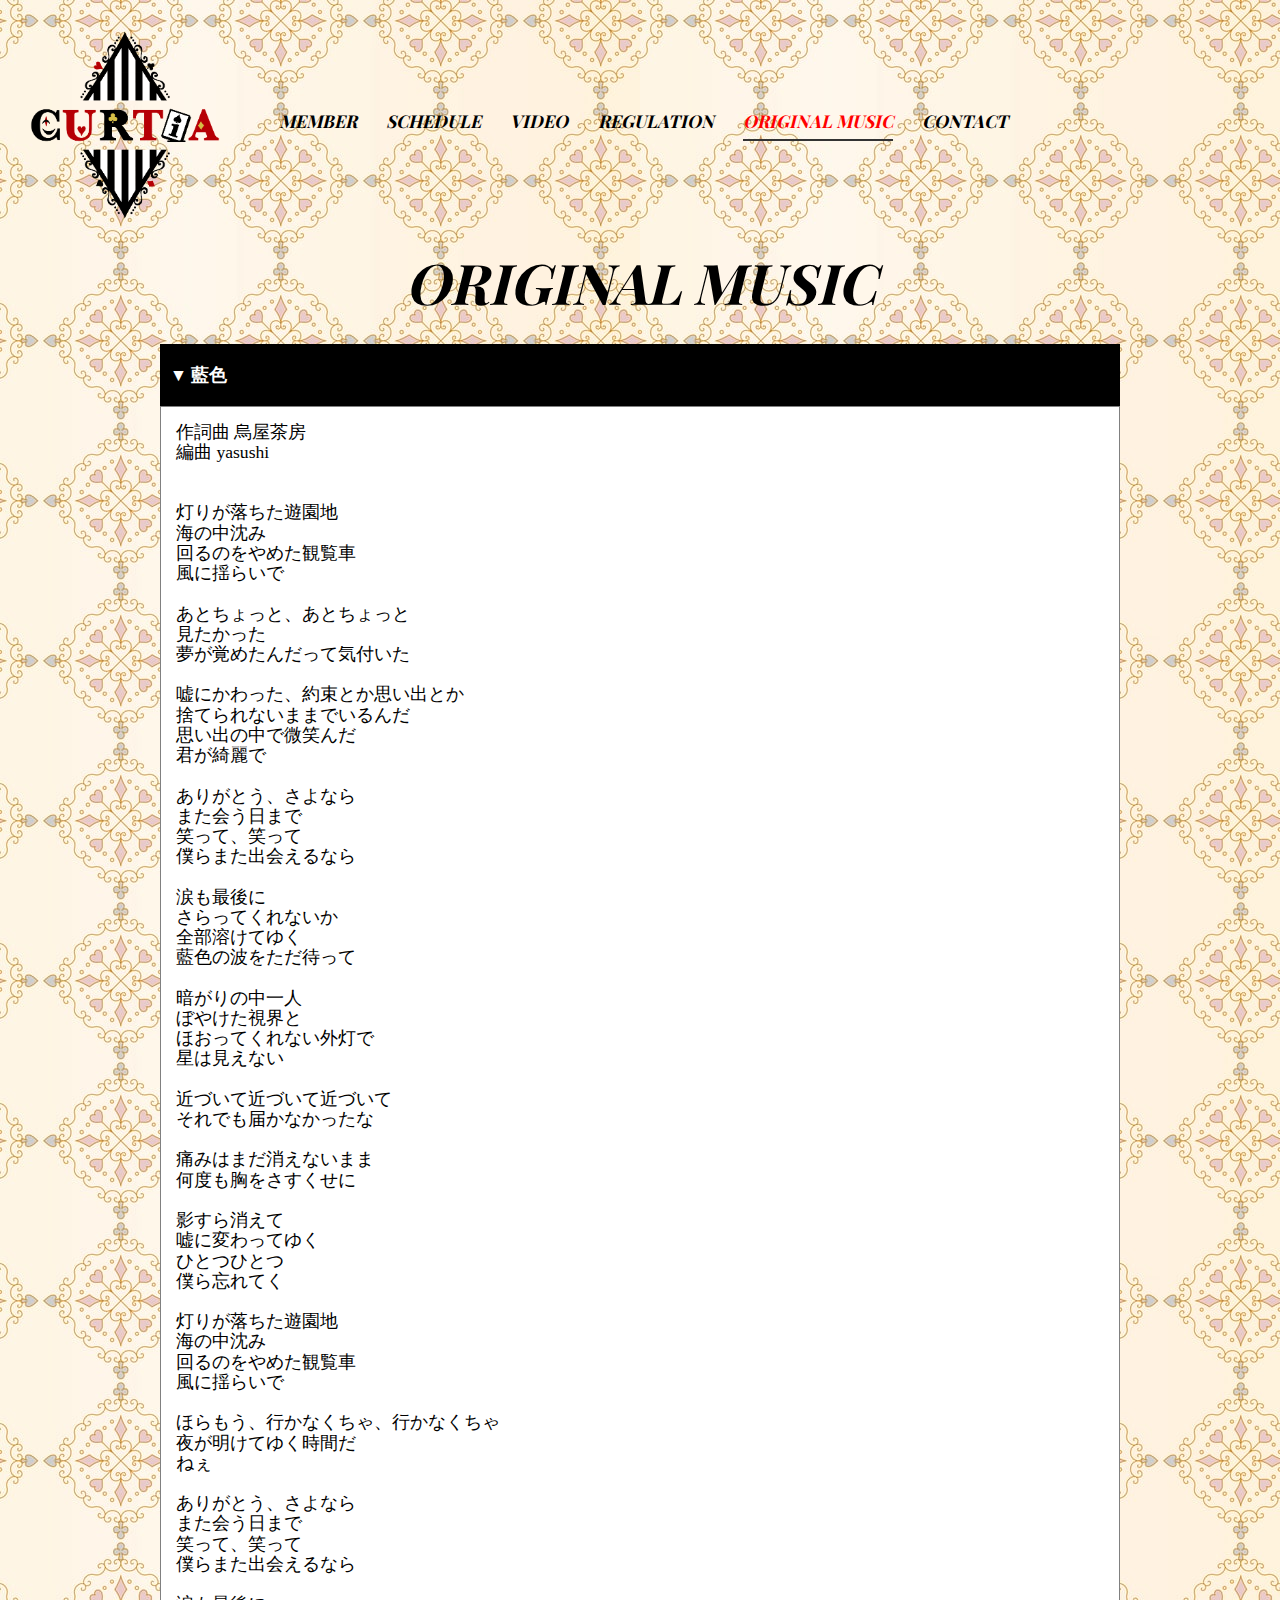
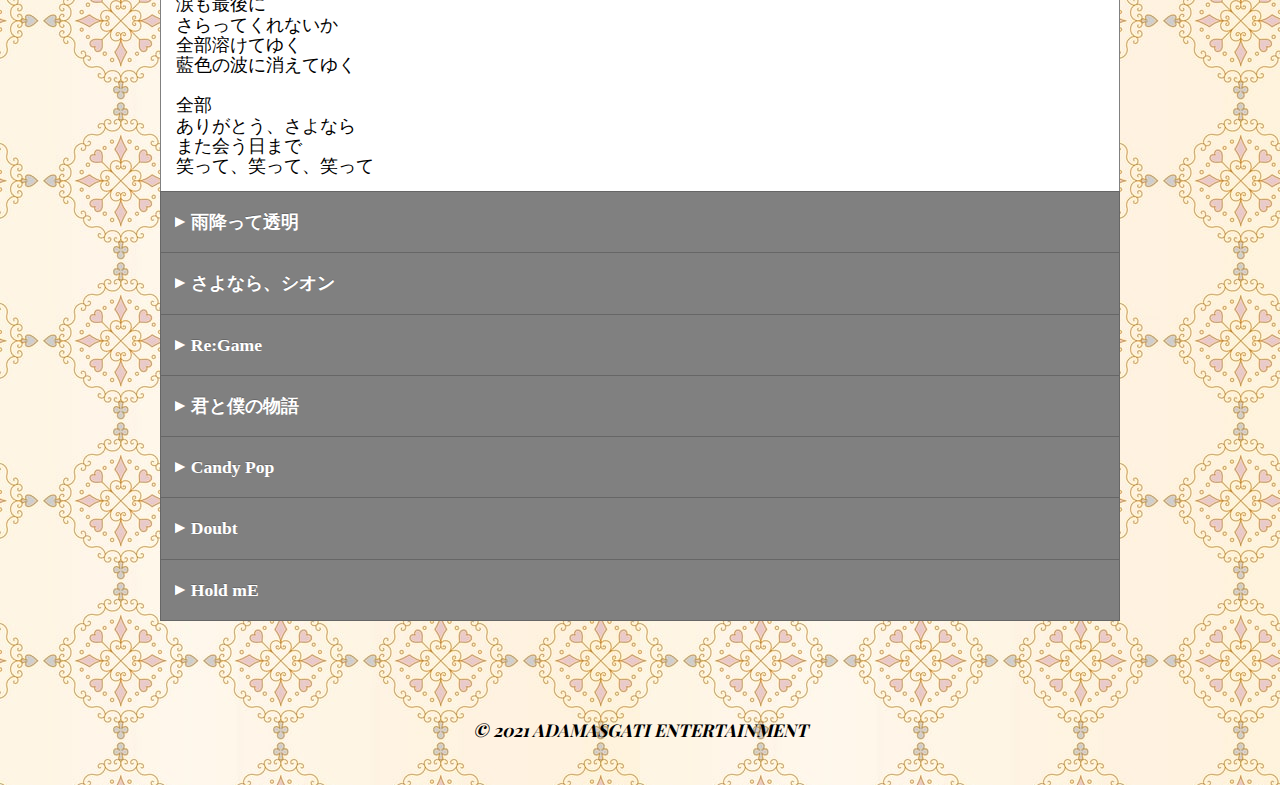
==== commit cd6c9e00: "文言修正" ====
--- a/original_music.html
+++ b/original_music.html
@@ -401,7 +401,7 @@
                     だって僕は君が大好きなんだもん<br>
                 </div>
                 <input id="tab_7" type="radio" name="tab" class="tab-switch" value="7"/>
-                <label class="tab-label" for="tab_7">ダウト</label>
+                <label class="tab-label" for="tab_7">Doubt</label>
                 <div class="tab-content">
                     作詞曲編 篠崎あやと・橘亮祐<br><br><br>
                     繰り返す言葉の裏側には<br>
